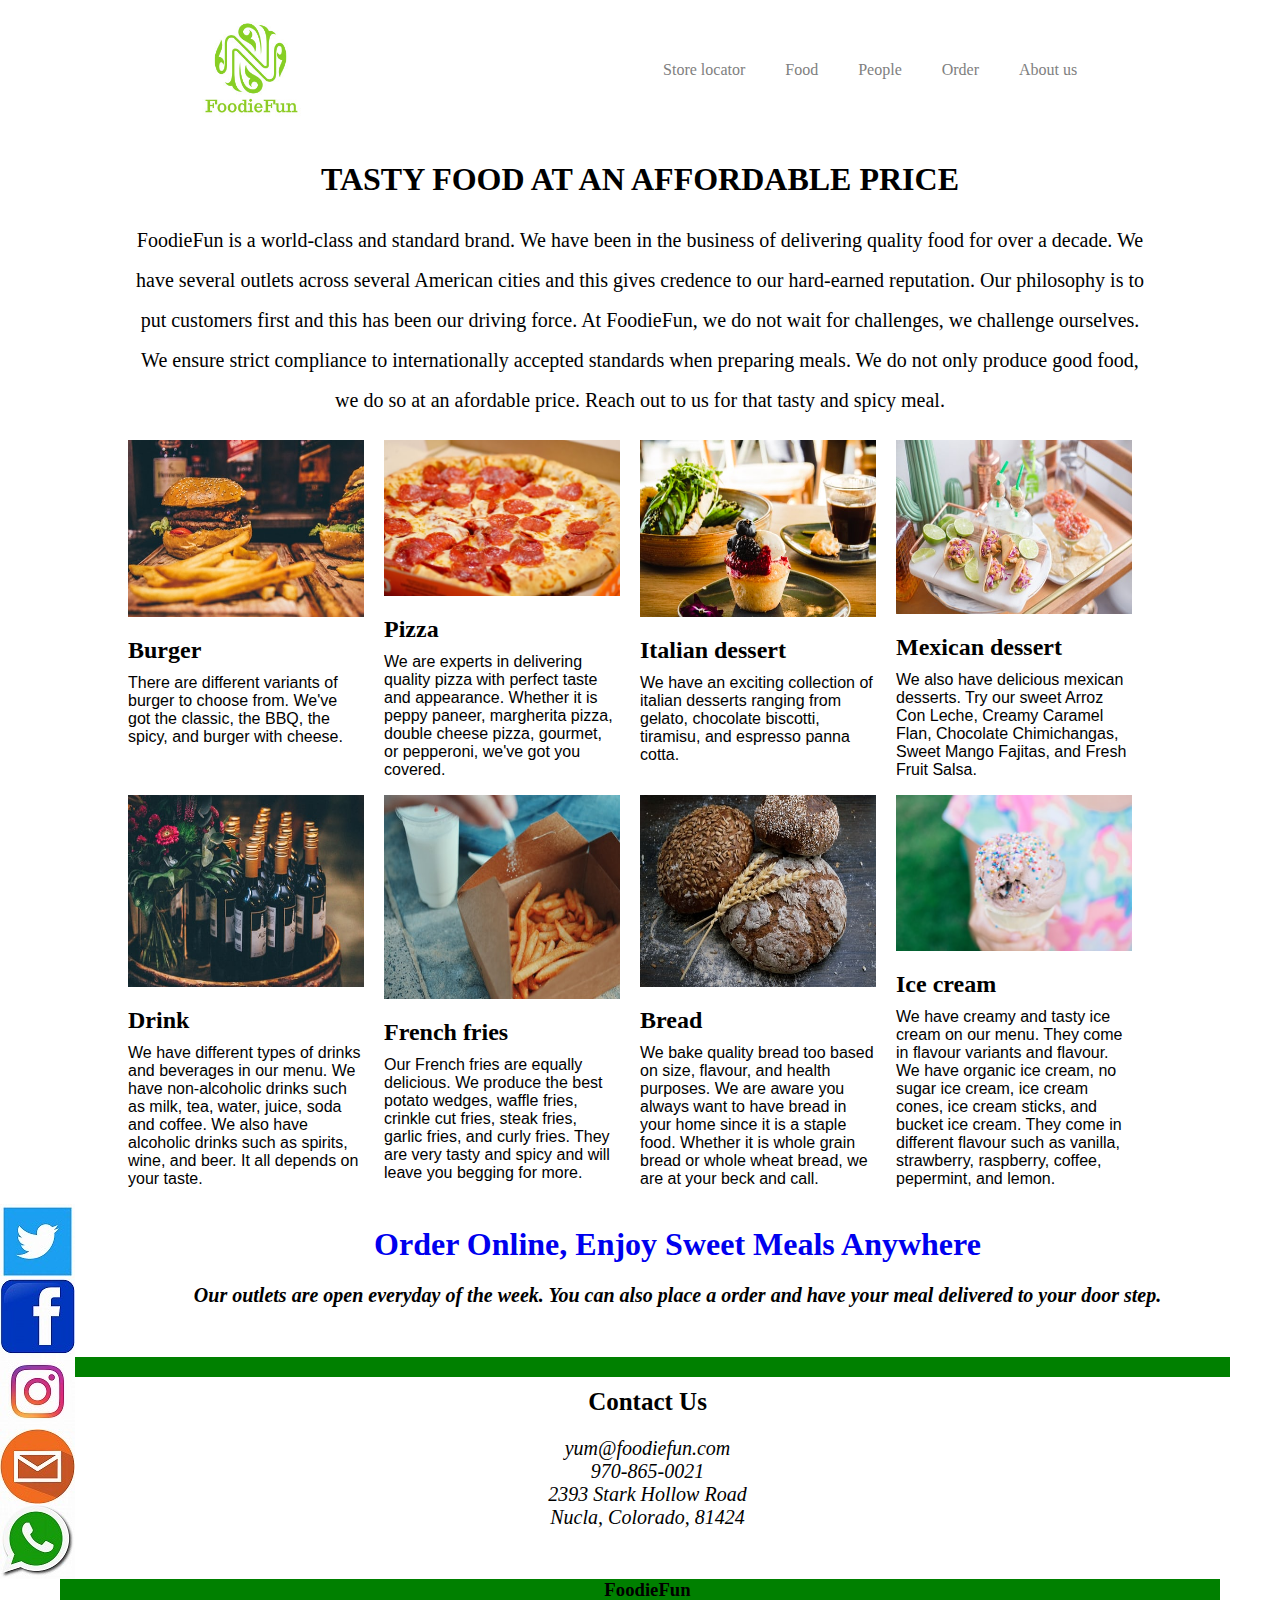
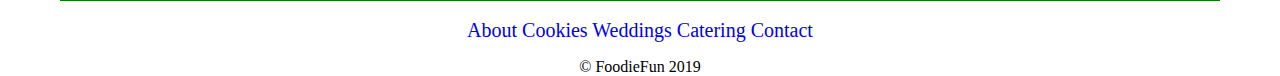
==== index.html @ 2b0187f6 "Link Decoration" ====
<!DOCTYPE html>
<html>

<head>
    <title>FoodieFun</title>
    <link rel="stylesheet" href="style.css">
</head>

<body>
    <header class="header">
        <img class="logo" src="./image/foodie -logo -copy.jpg" alt="">

        <nav class="nav-bar">
            <a href="#">Store locator</a>
            <a href="#">Food</a>
            <a href="#">People</a>
            <a href="#">Order</a>
            <a href="#">About us</a>
        </nav>
    </header>
    <div class="description">
        <h1>TASTY FOOD AT AN AFFORDABLE PRICE</h1>
        <p>
            FoodieFun is a world-class and standard brand. We have been in the business of delivering quality food for
            over a decade. We have several outlets across several American cities and this gives credence to our
            hard-earned reputation. Our philosophy is to put customers first and this has been our driving force. At
            FoodieFun, we do not wait for challenges, we challenge ourselves. We ensure strict compliance to
            internationally accepted standards when preparing meals. We do not only produce good food, we do so at an
            afordable price. Reach out to us for that tasty and spicy meal.
        </p>
    </div>  
    
    <div class="foods">
        <div class="food-item">
            <img class="design" src="./image/burger image.jpg" alt="">
            <h2>Burger</h2>
            <p>There are different variants of burger to choose from. We've got the classic, the BBQ, the spicy, and burger with cheese.</p>
        </div>
        <div class="food-item">
            <img class="design" src="./image/pizza image.jpg" alt="">
            <h2>Pizza</h2>
            <p>We are experts in delivering quality pizza with perfect taste and appearance. Whether it is peppy paneer, margherita pizza, double cheese pizza, gourmet, or pepperoni, we've got you covered.</p>
        </div>
        <div class="food-item">
            <img class="design" src="./image/italian dessert.jpg" alt="">
            <h2>Italian dessert</h2>
            <p>We have an exciting collection of italian desserts ranging from gelato, chocolate biscotti, tiramisu, and espresso panna cotta.</p>
        </div >
        <div class="food-item">
            <img class="design" src="./image/mexican dessert.jpg" alt="">
            <h2>Mexican dessert</h2>
            <p>We also have delicious mexican desserts. Try our sweet Arroz Con Leche, Creamy Caramel Flan, Chocolate Chimichangas, Sweet Mango Fajitas, and Fresh Fruit Salsa.</p>
        </div>
        <div class="food-item">
                <img class="design" src="./image/drink image.jpg" alt="">
            <h2>Drink</h2>
            <p>We have different types of drinks and beverages in our menu. We have non-alcoholic drinks such as milk, tea, water, juice, soda and coffee. We also have alcoholic drinks such as spirits, wine, and beer. It all depends on your taste.</p>
        </div>
        <div class="food-item">
                <img class="design" src="./image/french fries image.jpg" alt="">
            <h2>French fries</h2>
            <p>Our French fries are equally delicious. We produce the best potato wedges, waffle fries, crinkle cut fries, steak fries, garlic fries, and curly fries. They are very tasty and spicy and will leave you begging for more.</p>
        </div>
        <div class="food-item">
                <img class="design" src="./image/bread image.jpg" alt="">
            <h2>Bread</h2>
            <p>We bake quality bread too based on size, flavour, and health purposes. We are aware you always want to have bread in your home since it is a staple food. Whether it is whole grain bread or whole wheat bread, we are at your beck and call.</p>
        </div>
        <div class="food-item">
                <img class="design" src="./image/ice cream image.jpg" alt="">
            <h2>Ice cream</h2>
            <p>We have creamy and tasty ice cream on our menu. They come in flavour variants and flavour. We have organic ice cream, no sugar ice cream, ice cream cones, ice cream sticks, and bucket ice cream. They come in different flavour such as vanilla, strawberry, raspberry, coffee, pepermint, and lemon.</p>
        </div>    
    </div>
    <div class="social-media">
            <img src="./image/twitter logo.jpg" alt="">
            <img src="./image/facebook logo.jpg" alt="">
            <img src="./image/instagram logo.jpg" alt="">
            <img src="./image/email logo.jpg" alt="">
            <img src="./image/whatsapp logo.jpg" alt="">
            </div>

    <div class="menu">
         <h1> <a href="#">Order Online, Enjoy Sweet Meals Anywhere</a></h1>
         <p><em> Our outlets are open everyday of the week. You can also place a order and have your meal delivered to your door step.</em></p>
    </div>

    <div class="details">
    <footer>
        <h2>Contact Us</h2>
        <address>
            yum@foodiefun.com<br>
            970-865-0021<br>
            2393 Stark Hollow Road<br>
            Nucla, Colorado, 81424
        </address>

        <h3 class="foot">FoodieFun</h3>
        <nav class="bar">
            <a href="#">About</a>
            <a href="#">Cookies</a>
            <a href="#">Weddings</a>
            <a href="#">Catering</a>
            <a href="#">Contact</a>
        </nav>
        <p class="copyright">&copy; FoodieFun 2019</p>
    </div>
    </footer>

    </div>
    </div>


</body>

</html>
---- style.css ----
*{
    box-sizing: border-box
}
body{
    width:100%;
    margin: 0 auto;
    padding:0;
}
.header{
    display: flex;
    justify-content: space-around;
    align-items: center
    
}
.logo{
    height:140px
}


.nav-bar{
    display: flex;
    align-items: center;
}
.nav-bar a{
    padding-right: 40px;
    text-decoration: none;
    color: grey
}

.description{
    text-align: center;
    font-family: fantasy;
    text-align: center;

}

.description p{font-family: Georgia, 'Times New Roman', Times, serif;
    font-size: 20px;
    line-height: 40px;
     text-align: center;
     padding-left:10%;
     padding-right: 10%;
}
.details{
    padding-top: -20px;
}
.details h2{font-size: 25px;
    font-family: Georgia, 'Times New Roman', Times, serif;
    text-align: center;
}
.details address{text-align: center;
    font-style: oblique;
    font-family: Cambria, Cochin, Georgia, Times, 'Times New Roman', serif;
    font-size: 20px;
}
.foot{text-align: center;
    margin-top: 50px;

}
.foods{display: flex;
flex-wrap: wrap;
width: 100%;
padding-left: 10%;
padding-right: 10%
}

.food-item{
    display: flex;
    flex-direction: column;
    width:25%;
    padding-right: 2%;
}
.food-item img{
height: 50%;
}
.food-item p{
    margin-top: -10px;
    font-family: Verdana, Geneva, Tahoma, sans-serif;
}
.details{
    background-color: green;
    padding: 10px;
    margin: 50px;
    height: 20px;
}
.foot{
    background-color: green;
}
.bar{
    text-align: center;
    color:red;
    font-size: 20px;
}
.copyright{
    text-align: center;
}
.menu p{
    font-family: Cambria, Cochin, Georgia, Times, 'Times New Roman', serif;
    font-size: 20px;
    text-align: center;
    font-weight: bolder;
}
.menu h1{
    color: crimson;
    text-decoration-style: wavy;
    text-align: center;
    text-decoration: none;
}
.menu{
    border-top: 50px;
}
img{ float: left;
    border:10px;
    clear: left;
    justify-content: space-evenly;
}
a{
    text-decoration: none;
}
a:hover{
    color:red;
}
a:active{
    color:green;
}
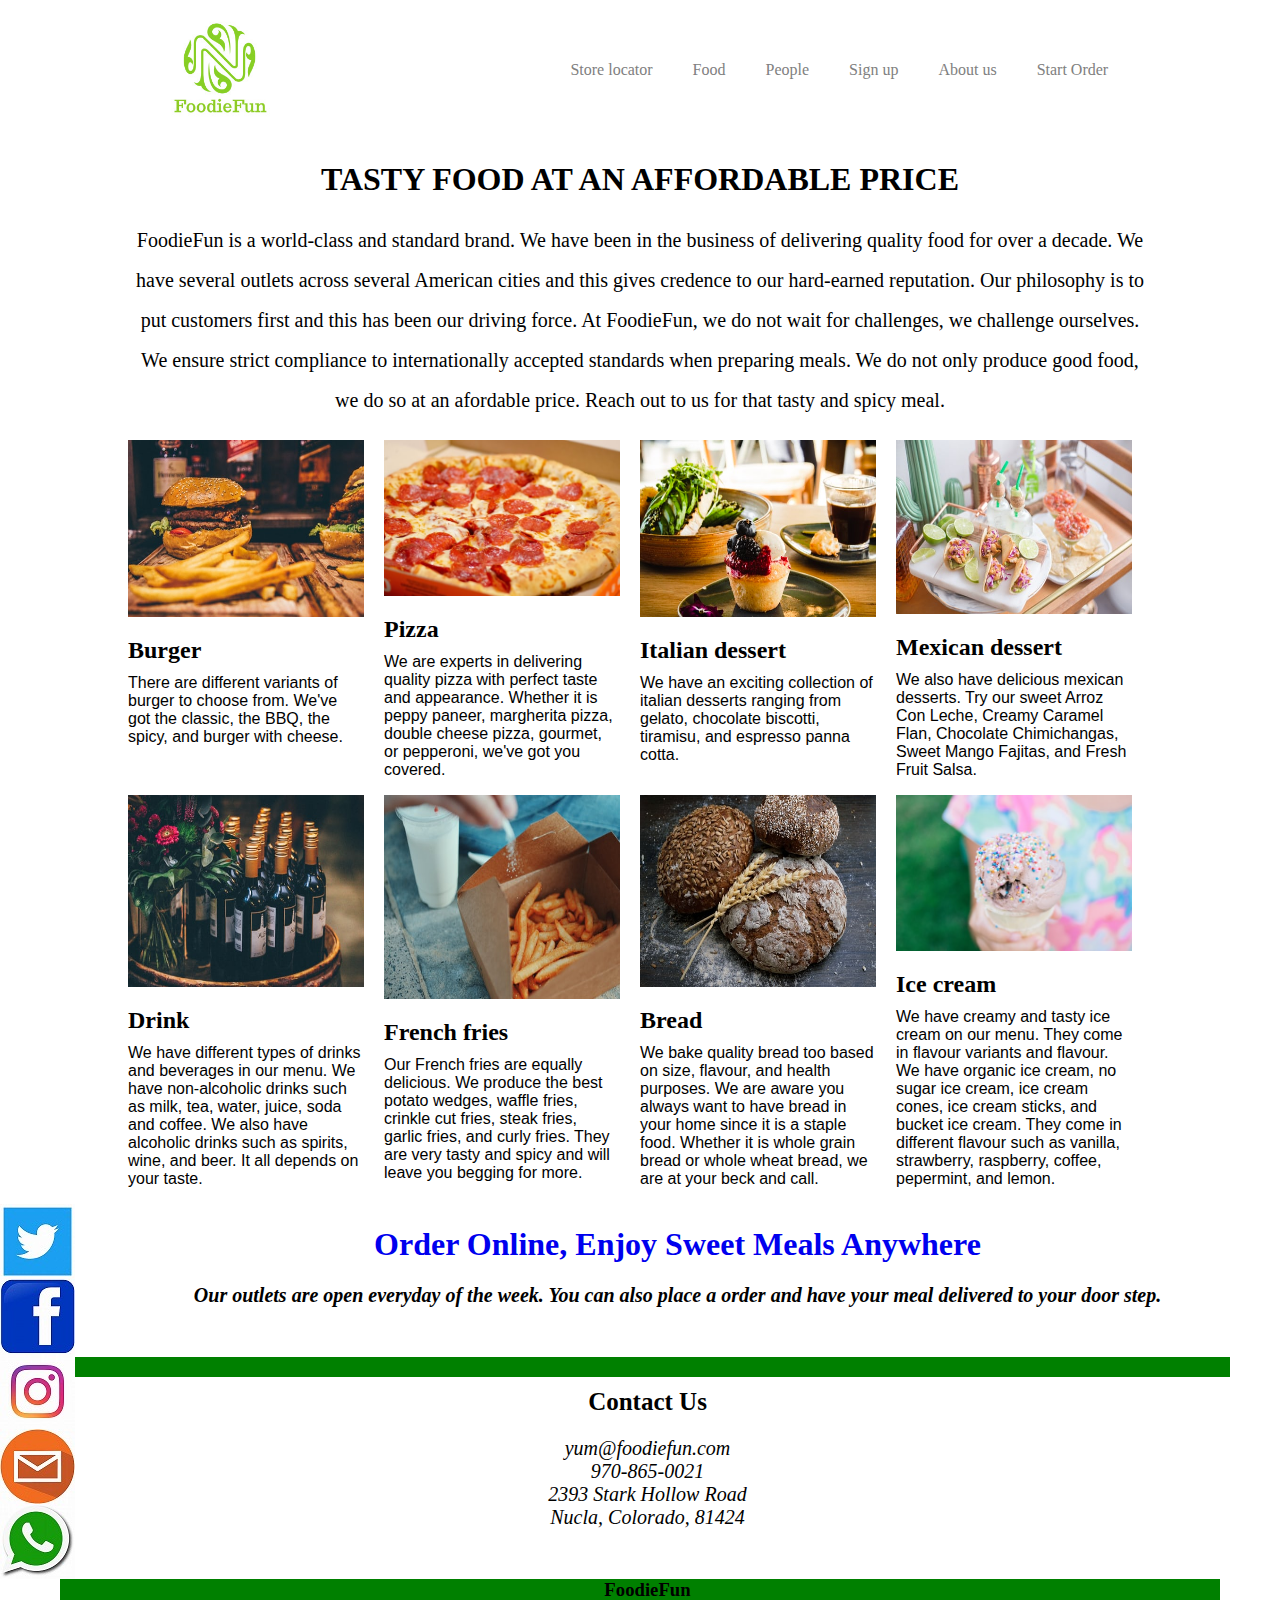
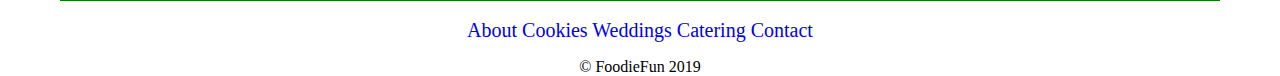
==== commit 5cde19b1: "Order link" ====
--- a/index.html
+++ b/index.html
@@ -14,8 +14,9 @@
             <a href="#">Store locator</a>
             <a href="#">Food</a>
             <a href="#">People</a>
-            <a href="#">Order</a>
+            <a href="#">Sign up</a>
             <a href="#">About us</a>
+            <a href="startorder.html" target="_blank"> Start Order</a>
         </nav>
     </header>
     <div class="description">
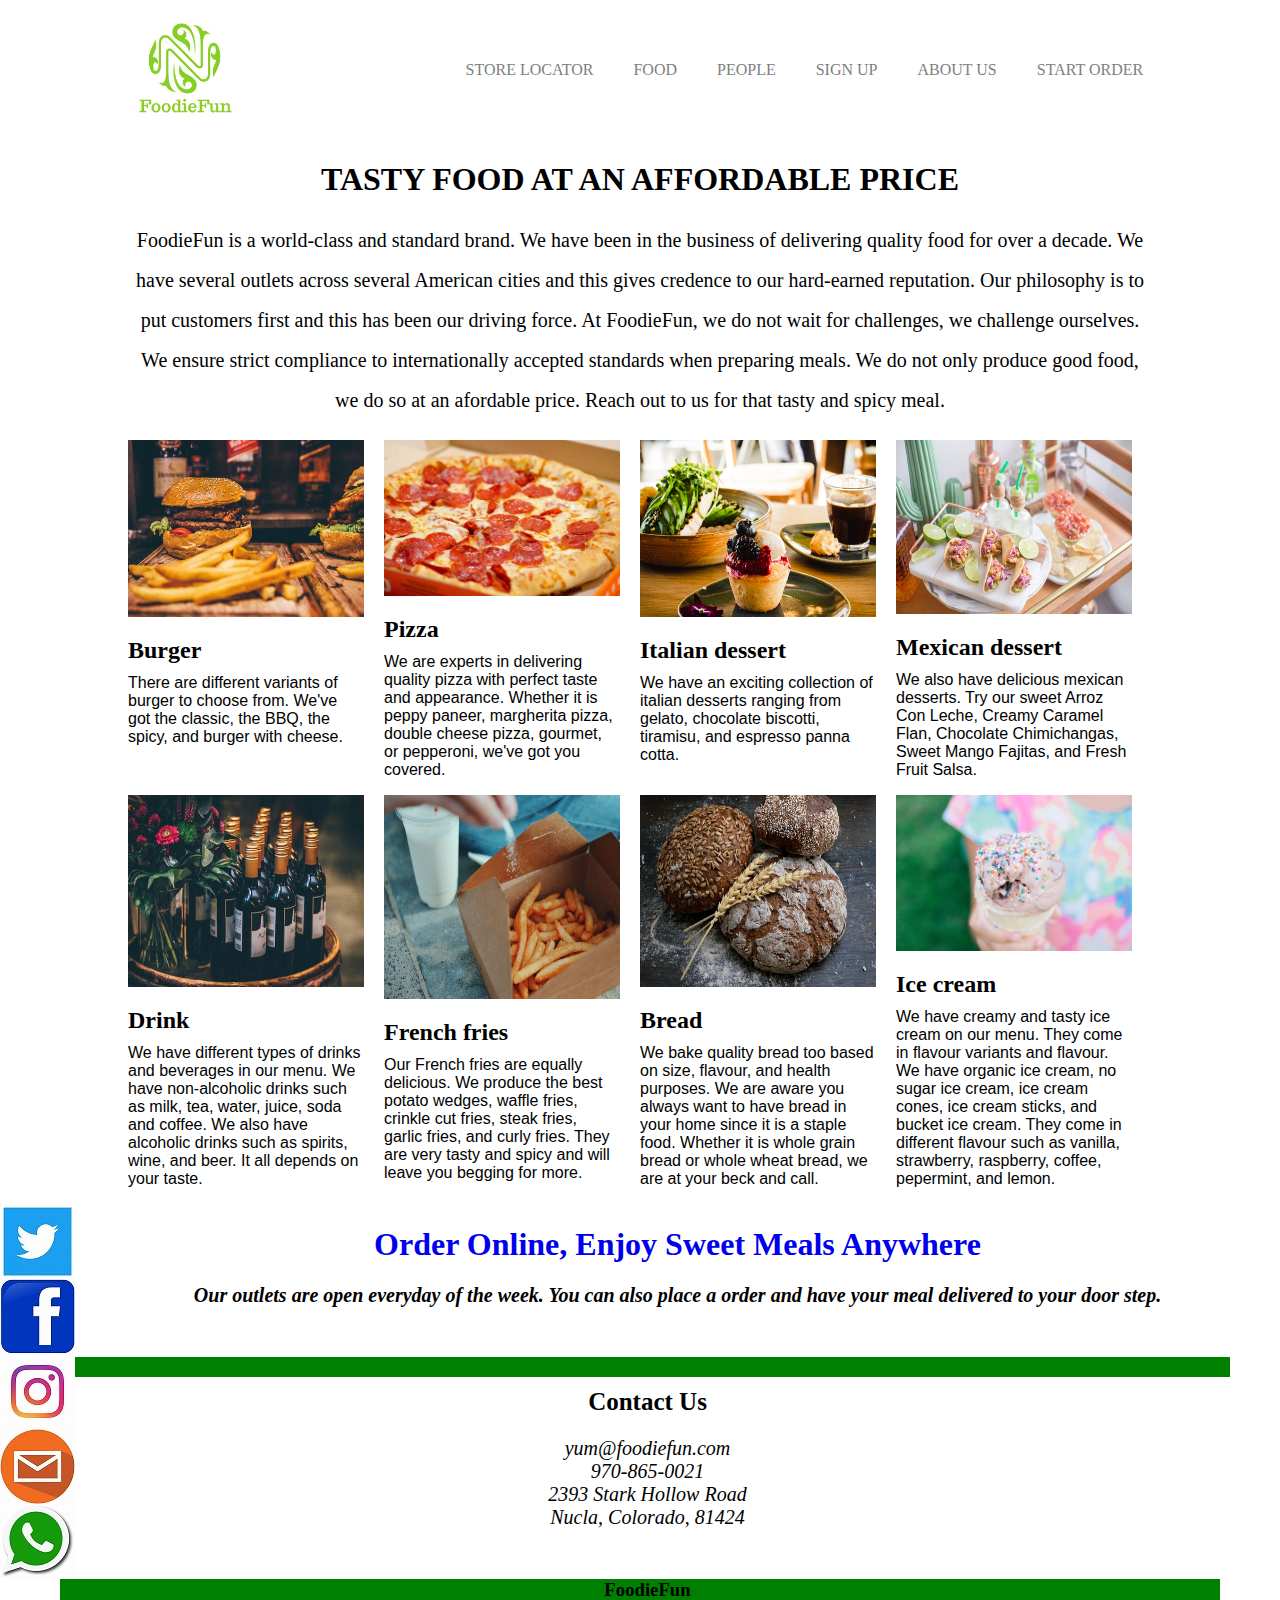
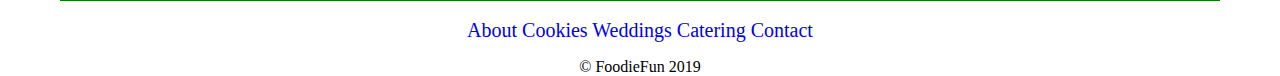
==== commit a6a19639: "New User Page" ====
--- a/index.html
+++ b/index.html
@@ -11,12 +11,12 @@
         <img class="logo" src="./image/foodie -logo -copy.jpg" alt="">
 
         <nav class="nav-bar">
-            <a href="#">Store locator</a>
-            <a href="#">Food</a>
-            <a href="#">People</a>
-            <a href="#">Sign up</a>
-            <a href="#">About us</a>
-            <a href="startorder.html" target="_blank"> Start Order</a>
+            <a href="#">STORE LOCATOR</a>
+            <a href="#">FOOD</a>
+            <a href="#">PEOPLE</a>
+            <a href="signup.html"target="_blank">SIGN UP</a>
+            <a href="#">ABOUT US</a>
+            <a href="startorder.html" target="_blank"> START ORDER</a>
         </nav>
     </header>
     <div class="description">
@@ -82,7 +82,7 @@
             </div>
 
     <div class="menu">
-         <h1> <a href="#">Order Online, Enjoy Sweet Meals Anywhere</a></h1>
+         <h1> <a href="startorder.html" target="_blank">Order Online, Enjoy Sweet Meals Anywhere</a></h1>
          <p><em> Our outlets are open everyday of the week. You can also place a order and have your meal delivered to your door step.</em></p>
     </div>
 
--- a/style.css
+++ b/style.css
@@ -123,3 +123,17 @@
 a:active{
     color:green;
 }
+.top-page{
+    display: flex;
+    justify-content: space-around;
+    align-items: center;
+    word-spacing: 10px;
+    background-color: greenyellow;
+    
+}
+.pic{
+    display: flex;
+    height: 140px;
+    position: relative;
+    left: 30px;
+}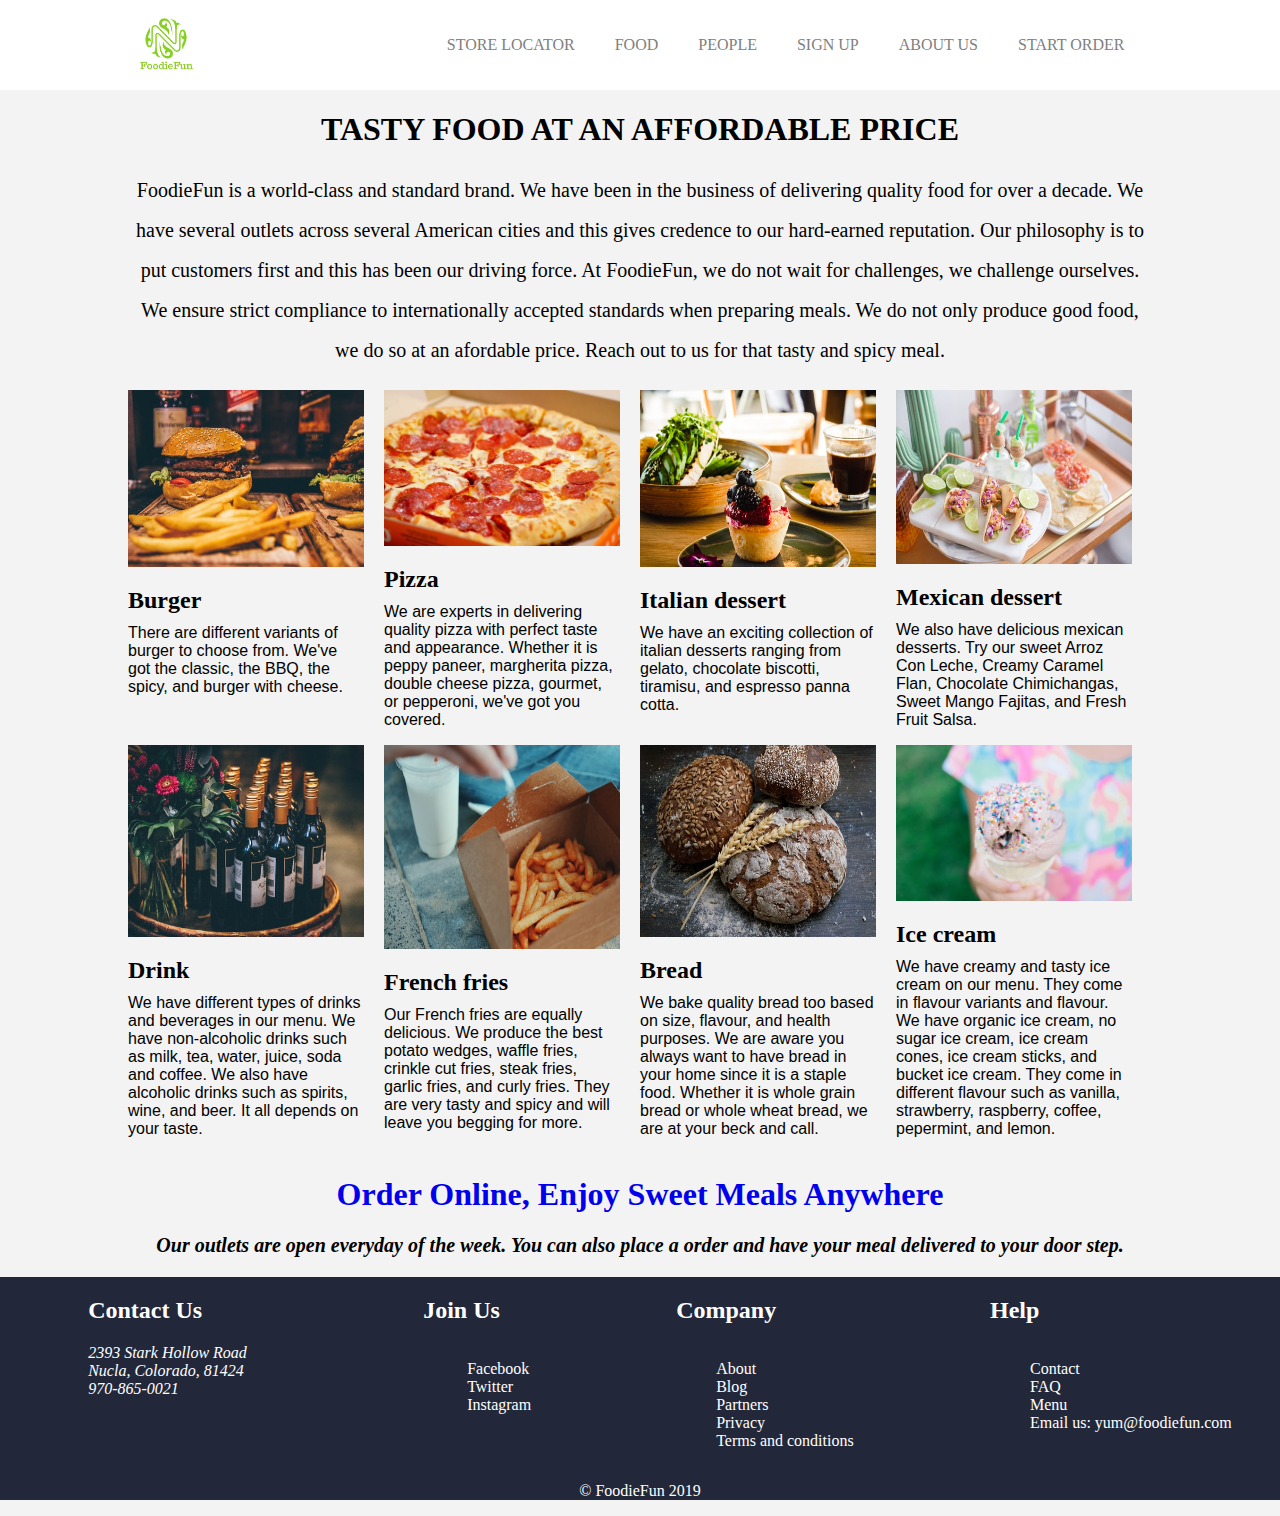
==== commit 6be71260: "SignUp" ====
--- a/index.html
+++ b/index.html
@@ -2,8 +2,17 @@
 <html>
 
 <head>
+        <meta charset="UTF-8" />
+        <meta name="viewport" content="width=device-width, initial-scale=1.0" />
+        <meta http-equiv="X-UA-Compatible" content="ie=edge" />
     <title>FoodieFun</title>
     <link rel="stylesheet" href="style.css">
+    <link
+     rel="stylesheet"
+     href="https://use.fontawesome.com/releases/v5.7.2/css/all.css"
+     integrity="sha384-fnmOCqbTlWIlj8LyTjo7mOUStjsKC4pOpQbqyi7RrhN7udi9RwhKkMHpvLbHG9Sr"
+     crossorigin="anonymous"
+   />
 </head>
 
 <body>
@@ -14,7 +23,7 @@
             <a href="#">STORE LOCATOR</a>
             <a href="#">FOOD</a>
             <a href="#">PEOPLE</a>
-            <a href="signup.html"target="_blank">SIGN UP</a>
+            <a href="signup.html" target="_blank">SIGN UP</a>
             <a href="#">ABOUT US</a>
             <a href="startorder.html" target="_blank"> START ORDER</a>
         </nav>
@@ -73,44 +82,59 @@
             <p>We have creamy and tasty ice cream on our menu. They come in flavour variants and flavour. We have organic ice cream, no sugar ice cream, ice cream cones, ice cream sticks, and bucket ice cream. They come in different flavour such as vanilla, strawberry, raspberry, coffee, pepermint, and lemon.</p>
         </div>    
     </div>
-    <div class="social-media">
-            <img src="./image/twitter logo.jpg" alt="">
-            <img src="./image/facebook logo.jpg" alt="">
-            <img src="./image/instagram logo.jpg" alt="">
-            <img src="./image/email logo.jpg" alt="">
-            <img src="./image/whatsapp logo.jpg" alt="">
-            </div>
+    
+            
 
     <div class="menu">
          <h1> <a href="startorder.html" target="_blank">Order Online, Enjoy Sweet Meals Anywhere</a></h1>
          <p><em> Our outlets are open everyday of the week. You can also place a order and have your meal delivered to your door step.</em></p>
     </div>
 
-    <div class="details">
     <footer>
+    <div class="base">
+        <div class="join">
         <h2>Contact Us</h2>
         <address>
-            yum@foodiefun.com<br>
-            970-865-0021<br>
             2393 Stark Hollow Road<br>
-            Nucla, Colorado, 81424
+            Nucla, Colorado, 81424<br>
+            970-865-0021
         </address>
+        </div> 
 
-        <h3 class="foot">FoodieFun</h3>
-        <nav class="bar">
-            <a href="#">About</a>
-            <a href="#">Cookies</a>
-            <a href="#">Weddings</a>
-            <a href="#">Catering</a>
-            <a href="#">Contact</a>
-        </nav>
-        <p class="copyright">&copy; FoodieFun 2019</p>
+        <div class="join">
+        <h2>Join Us</h2> 
+        <ul>
+        <li><i class="fab fa-facebook-square"></i>&nbsp;Facebook</li>
+        <li><i class="fab fa-twitter-square"></i>&nbsp;Twitter</li>
+        <li><i class="fab fa-instagram"></i>&nbsp;Instagram</li>
+        </ul>
+        </div>
+
+        <div class="join">
+        <h2>Company</h2>
+        <ul>
+        <li>About</li>
+        <li>Blog</li> 
+        <li>Partners</li> 
+        <li>Privacy</li>
+        <li>Terms and conditions</li>
+        </ul>
+        </div>
+
+        <div class="join">
+        <h2>Help</h2>
+        <ul>
+        <li>Contact</li>
+        <li>FAQ</li>
+        <li>Menu</li>
+        <li>Email us: yum@foodiefun.com</li>
+        </ul>
+        </div>
+          
+    
     </div>
-    </footer>
-
-    </div>
-    </div>
-
+    <p class="copyright">&copy; FoodieFun 2019</p>
+</footer>
 
 </body>
 
--- a/style.css
+++ b/style.css
@@ -5,15 +5,18 @@
     width:100%;
     margin: 0 auto;
     padding:0;
+    background: #f3f3f3
 }
 .header{
     display: flex;
     justify-content: space-around;
-    align-items: center
+    align-items: center;
+    background: white;
+    height:90px;
     
 }
 .logo{
-    height:140px
+    height:80px
 }
 
 
@@ -78,14 +81,11 @@
     font-family: Verdana, Geneva, Tahoma, sans-serif;
 }
 .details{
-    background-color: green;
     padding: 10px;
     margin: 50px;
     height: 20px;
 }
-.foot{
-    background-color: green;
-}
+
 .bar{
     text-align: center;
     color:red;
@@ -120,20 +120,95 @@
 a:hover{
     color:red;
 }
-a:active{
+.base{
+    display: flex;
+    justify-content: space-around;
+
+}
+
+footer{
+    background: #22283a;
+    margin-bottom:0px;
+    height:100%;
+    color: white
+}
+
+.join ul li{
+    list-style-type: none;
+
+}
+.join{display: flex;
+    flex-direction: column;
+    align-items: baseline
+}
+
+.join ul{
+    margin-left:-40px
+}
+
+/* a:active{
     color:green;
-}
-.top-page{
-    display: flex;
+} */
+/* .top-page{ */
+    /* display: flex;
     justify-content: space-around;
     align-items: center;
     word-spacing: 10px;
     background-color: greenyellow;
-    
-}
+     */
+/* } */
 .pic{
     display: flex;
     height: 140px;
     position: relative;
     left: 30px;
+}
+
+.form-container{
+    margin:0 auto;
+    height:100%;
+    max-width: 400px;
+ margin: 130px auto 80px auto;
+ padding: 30px 40px 20px 40px;
+ background: white;
+ border-radius: 3px;
+}
+form input{
+    width: 100%;
+    padding: 10px;
+    margin-bottom: 10px;
+    border: solid 1px #32669a;
+    border-radius: 3px;
+    color: inherit;
+
+}
+.form-container label{
+    width:60%  
+}
+
+.submit{
+    margin-bottom: 20px;
+    margin-top: 20px;
+    width: 100%;
+    padding: 14px 0;
+    background: rgb(255, 145, 0);
+    border: none;
+    color: white;
+    border-radius: 2px;
+    cursor: pointer;
+}
+
+@media(max-width:500px){
+    .nav-bar a{
+    padding-right: 5px;
+    font-size:7px
+    }
+
+    .header{
+        min-width: 60%;
+        display: flex;
+    
+        
+        
+    }
 }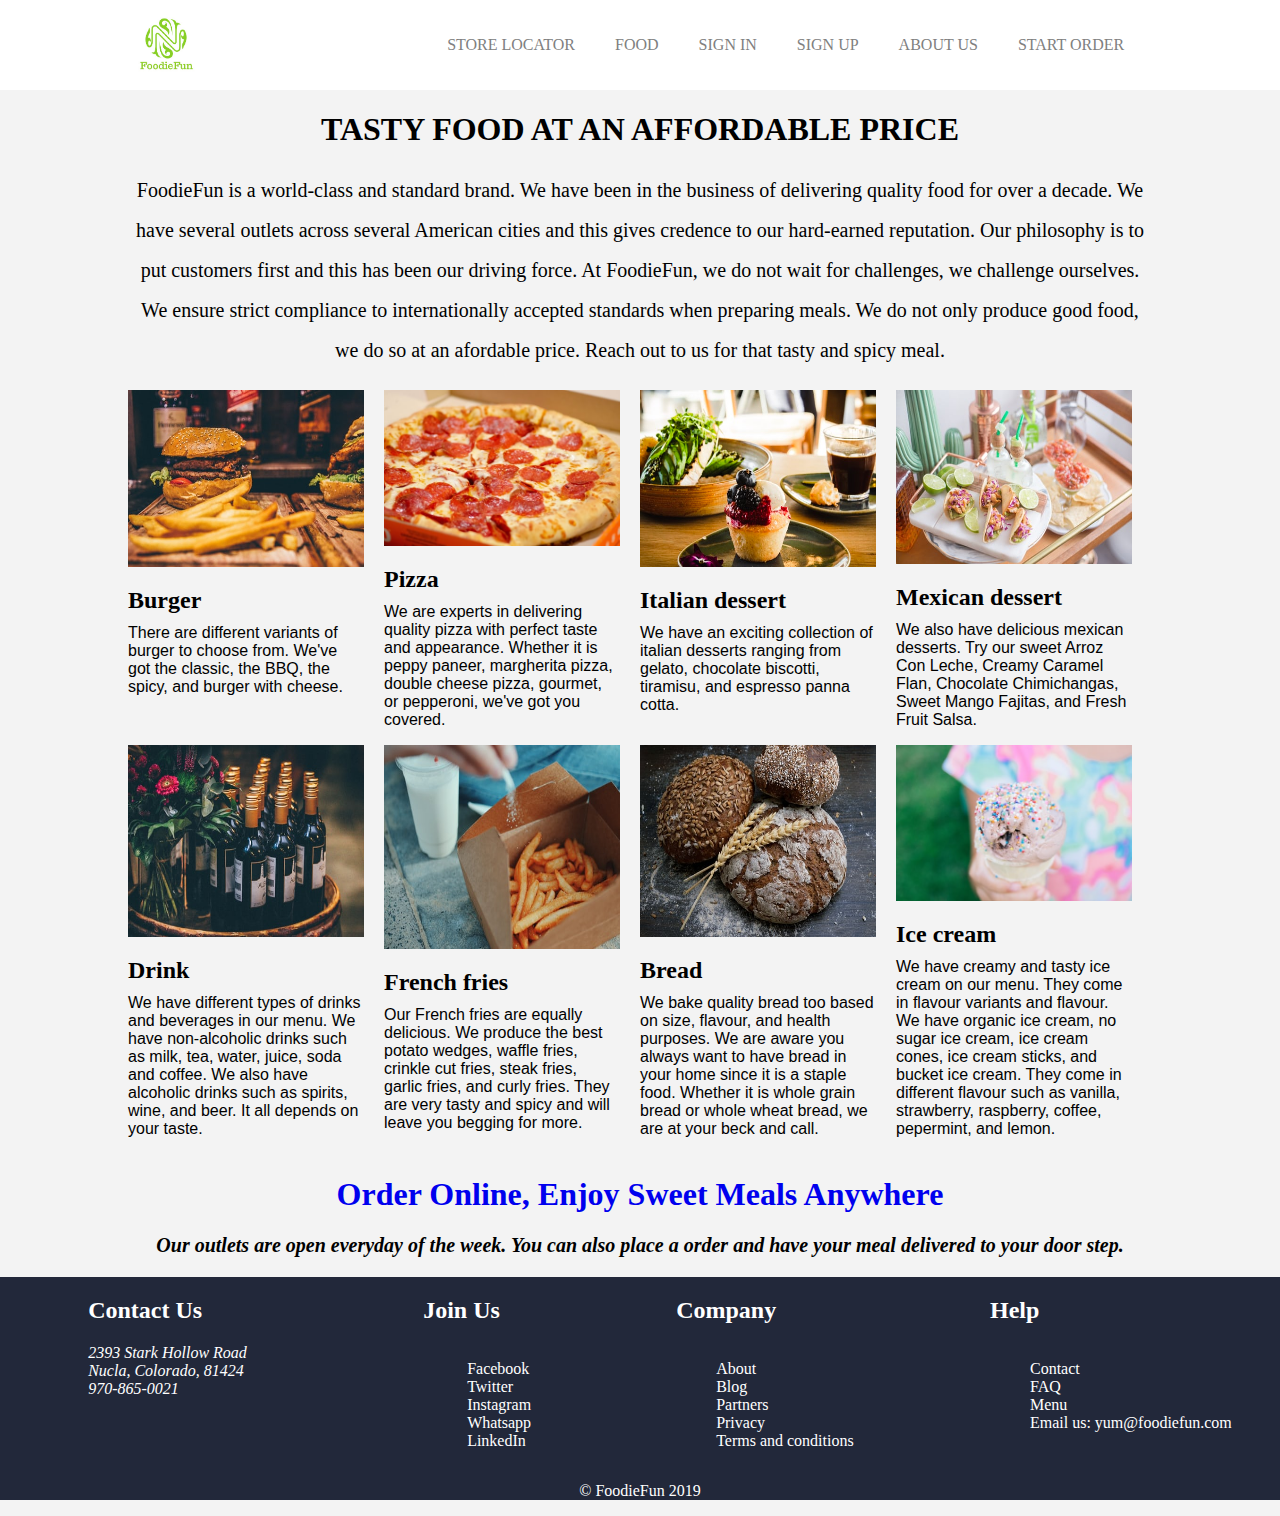
==== commit cd2d53e1: "Existing user sign in" ====
--- a/index.html
+++ b/index.html
@@ -22,7 +22,7 @@
         <nav class="nav-bar">
             <a href="#">STORE LOCATOR</a>
             <a href="#">FOOD</a>
-            <a href="#">PEOPLE</a>
+            <a href="signin.html">SIGN IN</a>
             <a href="signup.html" target="_blank">SIGN UP</a>
             <a href="#">ABOUT US</a>
             <a href="startorder.html" target="_blank"> START ORDER</a>
@@ -107,7 +107,10 @@
         <li><i class="fab fa-facebook-square"></i>&nbsp;Facebook</li>
         <li><i class="fab fa-twitter-square"></i>&nbsp;Twitter</li>
         <li><i class="fab fa-instagram"></i>&nbsp;Instagram</li>
+        <li><i class="fab fa-whatsapp-square"></i>&nbsp;Whatsapp</li>
+        <li><i class="fab fa-linkedin"></i>&nbsp;LinkedIn</li>
         </ul>
+
         </div>
 
         <div class="join">
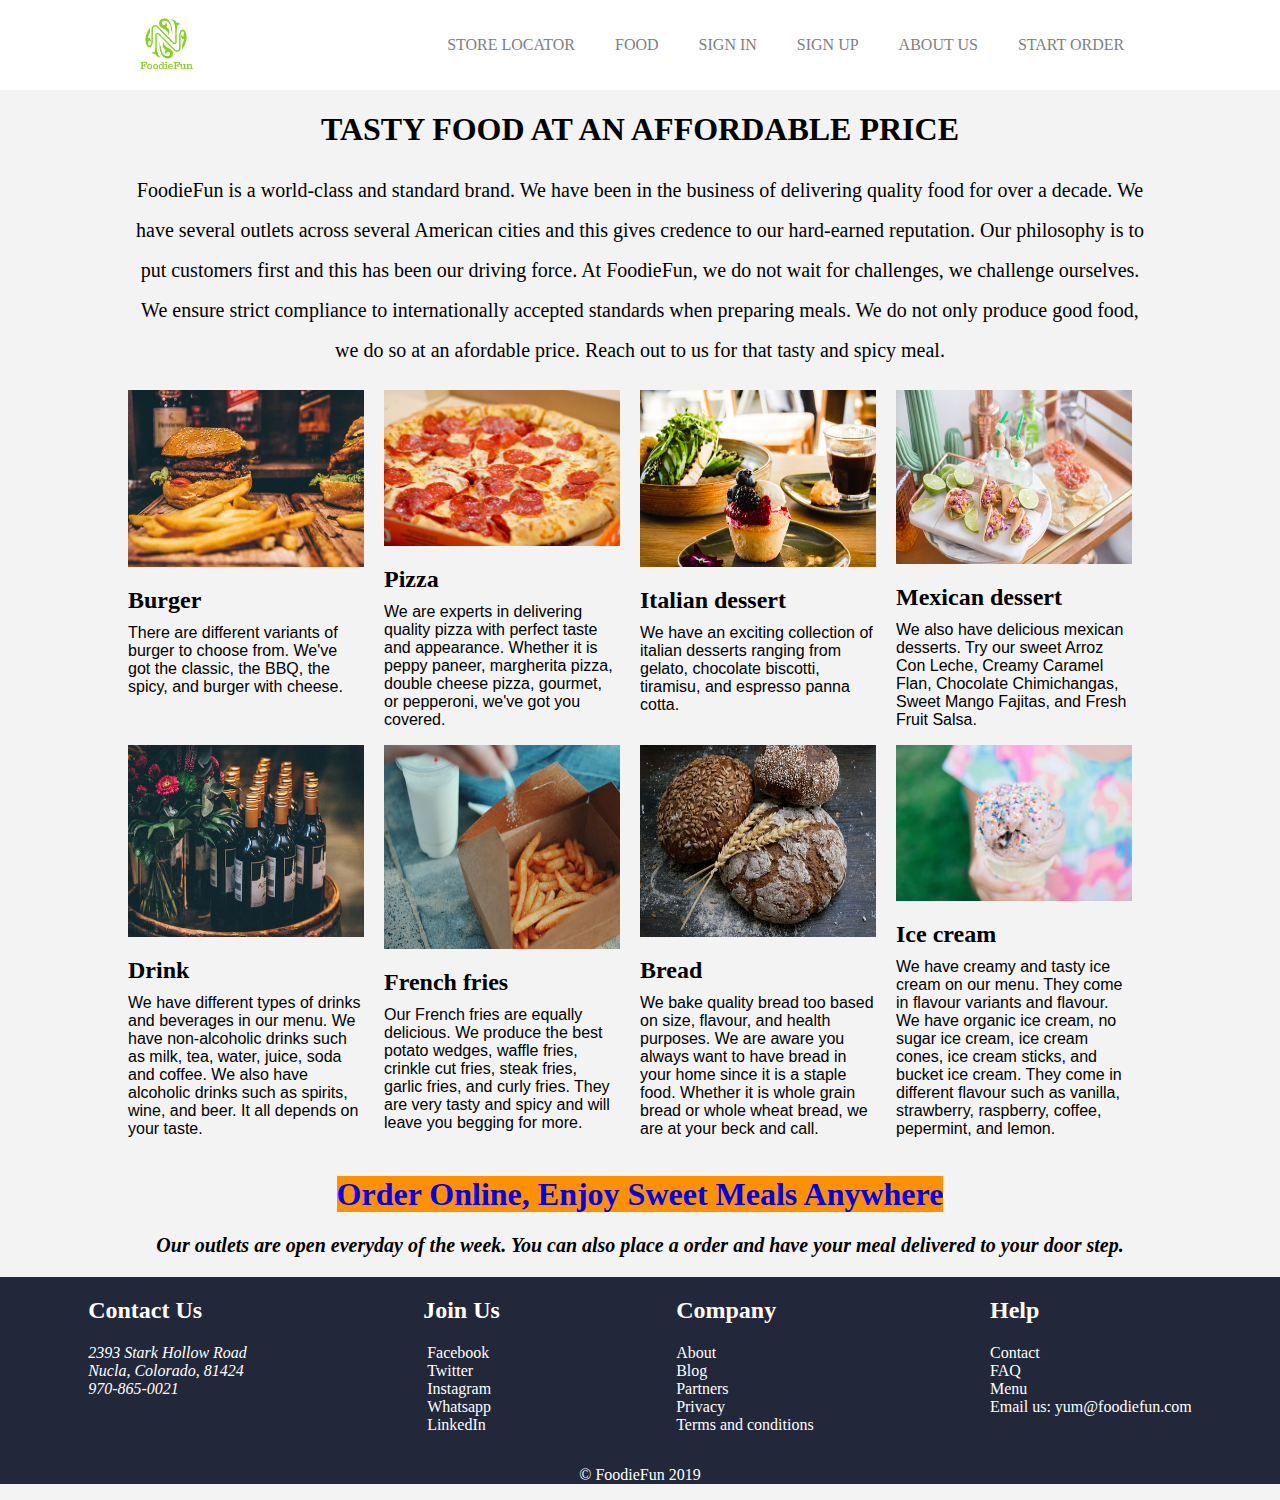
==== commit ef308147: "landing page" ====
--- a/index.html
+++ b/index.html
@@ -1,144 +1,183 @@
 <!DOCTYPE html>
 <html>
+  <head>
+    <meta charset="UTF-8" />
+    <meta name="viewport" content="width=device-width, initial-scale=1.0" />
+    <meta http-equiv="X-UA-Compatible" content="ie=edge" />
+    <title>FoodieFun</title>
+    <link rel="stylesheet" href="style.css" />
+    <link
+      rel="stylesheet"
+      href="https://use.fontawesome.com/releases/v5.7.2/css/all.css"
+      integrity="sha384-fnmOCqbTlWIlj8LyTjo7mOUStjsKC4pOpQbqyi7RrhN7udi9RwhKkMHpvLbHG9Sr"
+      crossorigin="anonymous"
+    />
+  </head>
 
-<head>
-        <meta charset="UTF-8" />
-        <meta name="viewport" content="width=device-width, initial-scale=1.0" />
-        <meta http-equiv="X-UA-Compatible" content="ie=edge" />
-    <title>FoodieFun</title>
-    <link rel="stylesheet" href="style.css">
-    <link
-     rel="stylesheet"
-     href="https://use.fontawesome.com/releases/v5.7.2/css/all.css"
-     integrity="sha384-fnmOCqbTlWIlj8LyTjo7mOUStjsKC4pOpQbqyi7RrhN7udi9RwhKkMHpvLbHG9Sr"
-     crossorigin="anonymous"
-   />
-</head>
+  <body>
+    <header class="header">
+      <img class="logo" src="./image/foodie -logo -copy.jpg" alt="" />
 
-<body>
-    <header class="header">
-        <img class="logo" src="./image/foodie -logo -copy.jpg" alt="">
-
-        <nav class="nav-bar">
-            <a href="#">STORE LOCATOR</a>
-            <a href="#">FOOD</a>
-            <a href="signin.html">SIGN IN</a>
-            <a href="signup.html" target="_blank">SIGN UP</a>
-            <a href="#">ABOUT US</a>
-            <a href="startorder.html" target="_blank"> START ORDER</a>
-        </nav>
+      <nav class="nav-bar">
+        <a href="#">STORE LOCATOR</a>
+        <a href="#">FOOD</a>
+        <a href="signin.html">SIGN IN</a>
+        <a href="signup.html" target="_blank">SIGN UP</a>
+        <a href="#">ABOUT US</a>
+        <a href="startorder.html" target="_blank"> START ORDER</a>
+      </nav>
     </header>
     <div class="description">
-        <h1>TASTY FOOD AT AN AFFORDABLE PRICE</h1>
+      <h1>TASTY FOOD AT AN AFFORDABLE PRICE</h1>
+      <p>
+        FoodieFun is a world-class and standard brand. We have been in the
+        business of delivering quality food for over a decade. We have several
+        outlets across several American cities and this gives credence to our
+        hard-earned reputation. Our philosophy is to put customers first and
+        this has been our driving force. At FoodieFun, we do not wait for
+        challenges, we challenge ourselves. We ensure strict compliance to
+        internationally accepted standards when preparing meals. We do not only
+        produce good food, we do so at an afordable price. Reach out to us for
+        that tasty and spicy meal.
+      </p>
+    </div>
+
+    <div class="foods">
+      <div class="food-item">
+        <img class="design" src="./image/burger image.jpg" alt="" />
+        <h2>Burger</h2>
         <p>
-            FoodieFun is a world-class and standard brand. We have been in the business of delivering quality food for
-            over a decade. We have several outlets across several American cities and this gives credence to our
-            hard-earned reputation. Our philosophy is to put customers first and this has been our driving force. At
-            FoodieFun, we do not wait for challenges, we challenge ourselves. We ensure strict compliance to
-            internationally accepted standards when preparing meals. We do not only produce good food, we do so at an
-            afordable price. Reach out to us for that tasty and spicy meal.
+          There are different variants of burger to choose from. We've got the
+          classic, the BBQ, the spicy, and burger with cheese.
         </p>
-    </div>  
-    
-    <div class="foods">
-        <div class="food-item">
-            <img class="design" src="./image/burger image.jpg" alt="">
-            <h2>Burger</h2>
-            <p>There are different variants of burger to choose from. We've got the classic, the BBQ, the spicy, and burger with cheese.</p>
-        </div>
-        <div class="food-item">
-            <img class="design" src="./image/pizza image.jpg" alt="">
-            <h2>Pizza</h2>
-            <p>We are experts in delivering quality pizza with perfect taste and appearance. Whether it is peppy paneer, margherita pizza, double cheese pizza, gourmet, or pepperoni, we've got you covered.</p>
-        </div>
-        <div class="food-item">
-            <img class="design" src="./image/italian dessert.jpg" alt="">
-            <h2>Italian dessert</h2>
-            <p>We have an exciting collection of italian desserts ranging from gelato, chocolate biscotti, tiramisu, and espresso panna cotta.</p>
-        </div >
-        <div class="food-item">
-            <img class="design" src="./image/mexican dessert.jpg" alt="">
-            <h2>Mexican dessert</h2>
-            <p>We also have delicious mexican desserts. Try our sweet Arroz Con Leche, Creamy Caramel Flan, Chocolate Chimichangas, Sweet Mango Fajitas, and Fresh Fruit Salsa.</p>
-        </div>
-        <div class="food-item">
-                <img class="design" src="./image/drink image.jpg" alt="">
-            <h2>Drink</h2>
-            <p>We have different types of drinks and beverages in our menu. We have non-alcoholic drinks such as milk, tea, water, juice, soda and coffee. We also have alcoholic drinks such as spirits, wine, and beer. It all depends on your taste.</p>
-        </div>
-        <div class="food-item">
-                <img class="design" src="./image/french fries image.jpg" alt="">
-            <h2>French fries</h2>
-            <p>Our French fries are equally delicious. We produce the best potato wedges, waffle fries, crinkle cut fries, steak fries, garlic fries, and curly fries. They are very tasty and spicy and will leave you begging for more.</p>
-        </div>
-        <div class="food-item">
-                <img class="design" src="./image/bread image.jpg" alt="">
-            <h2>Bread</h2>
-            <p>We bake quality bread too based on size, flavour, and health purposes. We are aware you always want to have bread in your home since it is a staple food. Whether it is whole grain bread or whole wheat bread, we are at your beck and call.</p>
-        </div>
-        <div class="food-item">
-                <img class="design" src="./image/ice cream image.jpg" alt="">
-            <h2>Ice cream</h2>
-            <p>We have creamy and tasty ice cream on our menu. They come in flavour variants and flavour. We have organic ice cream, no sugar ice cream, ice cream cones, ice cream sticks, and bucket ice cream. They come in different flavour such as vanilla, strawberry, raspberry, coffee, pepermint, and lemon.</p>
-        </div>    
+      </div>
+      <div class="food-item">
+        <img class="design" src="./image/pizza image.jpg" alt="" />
+        <h2>Pizza</h2>
+        <p>
+          We are experts in delivering quality pizza with perfect taste and
+          appearance. Whether it is peppy paneer, margherita pizza, double
+          cheese pizza, gourmet, or pepperoni, we've got you covered.
+        </p>
+      </div>
+      <div class="food-item">
+        <img class="design" src="./image/italian dessert.jpg" alt="" />
+        <h2>Italian dessert</h2>
+        <p>
+          We have an exciting collection of italian desserts ranging from
+          gelato, chocolate biscotti, tiramisu, and espresso panna cotta.
+        </p>
+      </div>
+      <div class="food-item">
+        <img class="design" src="./image/mexican dessert.jpg" alt="" />
+        <h2>Mexican dessert</h2>
+        <p>
+          We also have delicious mexican desserts. Try our sweet Arroz Con
+          Leche, Creamy Caramel Flan, Chocolate Chimichangas, Sweet Mango
+          Fajitas, and Fresh Fruit Salsa.
+        </p>
+      </div>
+      <div class="food-item">
+        <img class="design" src="./image/drink image.jpg" alt="" />
+        <h2>Drink</h2>
+        <p>
+          We have different types of drinks and beverages in our menu. We have
+          non-alcoholic drinks such as milk, tea, water, juice, soda and coffee.
+          We also have alcoholic drinks such as spirits, wine, and beer. It all
+          depends on your taste.
+        </p>
+      </div>
+      <div class="food-item">
+        <img class="design" src="./image/french fries image.jpg" alt="" />
+        <h2>French fries</h2>
+        <p>
+          Our French fries are equally delicious. We produce the best potato
+          wedges, waffle fries, crinkle cut fries, steak fries, garlic fries,
+          and curly fries. They are very tasty and spicy and will leave you
+          begging for more.
+        </p>
+      </div>
+      <div class="food-item">
+        <img class="design" src="./image/bread image.jpg" alt="" />
+        <h2>Bread</h2>
+        <p>
+          We bake quality bread too based on size, flavour, and health purposes.
+          We are aware you always want to have bread in your home since it is a
+          staple food. Whether it is whole grain bread or whole wheat bread, we
+          are at your beck and call.
+        </p>
+      </div>
+      <div class="food-item">
+        <img class="design" src="./image/ice cream image.jpg" alt="" />
+        <h2>Ice cream</h2>
+        <p>
+          We have creamy and tasty ice cream on our menu. They come in flavour
+          variants and flavour. We have organic ice cream, no sugar ice cream,
+          ice cream cones, ice cream sticks, and bucket ice cream. They come in
+          different flavour such as vanilla, strawberry, raspberry, coffee,
+          pepermint, and lemon.
+        </p>
+      </div>
     </div>
-    
-            
 
     <div class="menu">
-         <h1> <a href="startorder.html" target="_blank">Order Online, Enjoy Sweet Meals Anywhere</a></h1>
-         <p><em> Our outlets are open everyday of the week. You can also place a order and have your meal delivered to your door step.</em></p>
+      <h1>
+        <a class= "order" href="startorder.html" target="_blank"
+          >Order Online, Enjoy Sweet Meals Anywhere</a
+        >
+      </h1>
+      <p>
+        <em>
+          Our outlets are open everyday of the week. You can also place a order
+          and have your meal delivered to your door step.</em
+        >
+      </p>
     </div>
 
     <footer>
-    <div class="base">
+      <div class="base">
         <div class="join">
-        <h2>Contact Us</h2>
-        <address>
-            2393 Stark Hollow Road<br>
-            Nucla, Colorado, 81424<br>
+          <h2>Contact Us</h2>
+          <address>
+            2393 Stark Hollow Road<br />
+            Nucla, Colorado, 81424<br />
             970-865-0021
-        </address>
-        </div> 
-
-        <div class="join">
-        <h2>Join Us</h2> 
-        <ul>
-        <li><i class="fab fa-facebook-square"></i>&nbsp;Facebook</li>
-        <li><i class="fab fa-twitter-square"></i>&nbsp;Twitter</li>
-        <li><i class="fab fa-instagram"></i>&nbsp;Instagram</li>
-        <li><i class="fab fa-whatsapp-square"></i>&nbsp;Whatsapp</li>
-        <li><i class="fab fa-linkedin"></i>&nbsp;LinkedIn</li>
-        </ul>
-
+          </address>
         </div>
 
         <div class="join">
-        <h2>Company</h2>
-        <ul>
-        <li>About</li>
-        <li>Blog</li> 
-        <li>Partners</li> 
-        <li>Privacy</li>
-        <li>Terms and conditions</li>
-        </ul>
+          <h2>Join Us</h2>
+          <ul>
+            <li><i class="fab fa-facebook-square"></i>&nbsp;Facebook</li>
+            <li><i class="fab fa-twitter-square"></i>&nbsp;Twitter</li>
+            <li><i class="fab fa-instagram"></i>&nbsp;Instagram</li>
+            <li><i class="fab fa-whatsapp-square"></i>&nbsp;Whatsapp</li>
+            <li><i class="fab fa-linkedin"></i>&nbsp;LinkedIn</li>
+          </ul>
         </div>
 
         <div class="join">
-        <h2>Help</h2>
-        <ul>
-        <li>Contact</li>
-        <li>FAQ</li>
-        <li>Menu</li>
-        <li>Email us: yum@foodiefun.com</li>
-        </ul>
+          <h2>Company</h2>
+          <ul>
+            <li>About</li>
+            <li>Blog</li>
+            <li>Partners</li>
+            <li>Privacy</li>
+            <li>Terms and conditions</li>
+          </ul>
         </div>
-          
-    
-    </div>
-    <p class="copyright">&copy; FoodieFun 2019</p>
-</footer>
 
-</body>
-
-</html>+        <div class="join">
+          <h2>Help</h2>
+          <ul>
+            <li>Contact</li>
+            <li>FAQ</li>
+            <li>Menu</li>
+            <li>Email us: yum@foodiefun.com</li>
+          </ul>
+        </div>
+      </div>
+      <p class="copyright">&copy; FoodieFun 2019</p>
+    </footer>
+  </body>
+</html>
--- a/style.css
+++ b/style.css
@@ -1,214 +1,209 @@
-*{
-    box-sizing: border-box
-}
-body{
-    width:100%;
-    margin: 0 auto;
-    padding:0;
-    background: #f3f3f3
-}
-.header{
-    display: flex;
-    justify-content: space-around;
-    align-items: center;
-    background: white;
-    height:90px;
-    
-}
-.logo{
-    height:80px
-}
-
-
-.nav-bar{
-    display: flex;
-    align-items: center;
-}
-.nav-bar a{
-    padding-right: 40px;
-    text-decoration: none;
-    color: grey
-}
-
-.description{
-    text-align: center;
-    font-family: fantasy;
-    text-align: center;
-
-}
-
-.description p{font-family: Georgia, 'Times New Roman', Times, serif;
-    font-size: 20px;
-    line-height: 40px;
-     text-align: center;
-     padding-left:10%;
-     padding-right: 10%;
-}
-.details{
-    padding-top: -20px;
-}
-.details h2{font-size: 25px;
-    font-family: Georgia, 'Times New Roman', Times, serif;
-    text-align: center;
-}
-.details address{text-align: center;
-    font-style: oblique;
-    font-family: Cambria, Cochin, Georgia, Times, 'Times New Roman', serif;
-    font-size: 20px;
-}
-.foot{text-align: center;
-    margin-top: 50px;
-
-}
-.foods{display: flex;
-flex-wrap: wrap;
-width: 100%;
-padding-left: 10%;
-padding-right: 10%
-}
-
-.food-item{
-    display: flex;
-    flex-direction: column;
-    width:25%;
-    padding-right: 2%;
-}
-.food-item img{
-height: 50%;
-}
-.food-item p{
-    margin-top: -10px;
-    font-family: Verdana, Geneva, Tahoma, sans-serif;
-}
-.details{
-    padding: 10px;
-    margin: 50px;
-    height: 20px;
-}
-
-.bar{
-    text-align: center;
-    color:red;
-    font-size: 20px;
-}
-.copyright{
-    text-align: center;
-}
-.menu p{
-    font-family: Cambria, Cochin, Georgia, Times, 'Times New Roman', serif;
-    font-size: 20px;
-    text-align: center;
-    font-weight: bolder;
-}
-.menu h1{
-    color: crimson;
-    text-decoration-style: wavy;
-    text-align: center;
-    text-decoration: none;
-}
-.menu{
-    border-top: 50px;
-}
-img{ float: left;
-    border:10px;
-    clear: left;
-    justify-content: space-evenly;
-}
-a{
-    text-decoration: none;
-}
-a:hover{
-    color:red;
-}
-.base{
-    display: flex;
-    justify-content: space-around;
-
-}
-
-footer{
-    background: #22283a;
-    margin-bottom:0px;
-    height:100%;
-    color: white
-}
-
-.join ul li{
-    list-style-type: none;
-
-}
-.join{display: flex;
-    flex-direction: column;
-    align-items: baseline
-}
-
-.join ul{
-    margin-left:-40px
-}
-
-/* a:active{
+* {
+  box-sizing: border-box;
+}
+body {
+  width: 100%;
+  margin: 0 auto;
+  padding: 0;
+  background: #f3f3f3;
+}
+.header {
+  display: flex;
+  justify-content: space-around;
+  align-items: center;
+  background: white;
+  height: 90px;
+}
+.logo {
+  height: 80px;
+}
+
+.nav-bar {
+  display: flex;
+  align-items: center;
+}
+.nav-bar a {
+  padding-right: 40px;
+  text-decoration: none;
+  color: grey;
+}
+
+.description {
+  text-align: center;
+  font-family: fantasy;
+  text-align: center;
+}
+
+.description p {
+  font-family: Georgia, "Times New Roman", Times, serif;
+  font-size: 20px;
+  line-height: 40px;
+  text-align: center;
+  padding-left: 10%;
+  padding-right: 10%;
+}
+.details {
+  padding-top: -20px;
+}
+.details h2 {
+  font-size: 25px;
+  font-family: Georgia, "Times New Roman", Times, serif;
+  text-align: center;
+}
+.details address {
+  text-align: center;
+  font-style: oblique;
+  font-family: Cambria, Cochin, Georgia, Times, "Times New Roman", serif;
+  font-size: 20px;
+}
+.foot {
+  text-align: center;
+  margin-top: 50px;
+}
+.foods {
+  display: flex;
+  flex-wrap: wrap;
+  width: 100%;
+  padding-left: 10%;
+  padding-right: 10%;
+}
+
+.food-item {
+  display: flex;
+  flex-direction: column;
+  width: 25%;
+  padding-right: 2%;
+}
+.food-item img {
+  height: 50%;
+}
+.food-item p {
+  margin-top: -10px;
+  font-family: Verdana, Geneva, Tahoma, sans-serif;
+}
+.details {
+  padding: 10px;
+  margin: 50px;
+  height: 20px;
+}
+
+.bar {
+  text-align: center;
+  color: red;
+  font-size: 20px;
+}
+.copyright {
+  text-align: center;
+}
+.menu p {
+  font-family: Cambria, Cochin, Georgia, Times, "Times New Roman", serif;
+  font-size: 20px;
+  text-align: center;
+  font-weight: bolder;
+}
+.menu h1 {
+  color: crimson;
+  text-decoration-style: wavy;
+  text-align: center;
+  text-decoration: none;
+}
+.menu {
+  border-top: 50px;
+}
+img {
+  float: left;
+  border: 10px;
+  clear: left;
+  justify-content: space-evenly;
+}
+a {
+  text-decoration: none;
+}
+a:hover {
+  color: red;
+}
+.base {
+  display: flex;
+  justify-content: space-around;
+}
+
+footer {
+  background: #22283a;
+  margin-bottom: 0px;
+  height: 100%;
+  color: white;
+}
+
+.join ul li {
+  list-style-type: none;
+}
+}
+.join {
+  display: flex;
+  flex-direction: column;
+  align-items: baseline;
+}
+
+.join ul {
+  margin-left: -40px;
+}
+
+a:active{
     color:green;
 } */
-/* .top-page{ */
-    /* display: flex;
-    justify-content: space-around;
-    align-items: center;
-    word-spacing: 10px;
-    background-color: greenyellow;
-     */
-/* } */
-.pic{
+
+.pic {
+  display: flex;
+  height: 140px;
+  position: relative;
+  left: 30px;
+}
+
+.form-container {
+  margin: 0 auto;
+  height: 100%;
+  max-width: 400px;
+  margin: 130px auto 80px auto;
+  padding: 30px 40px 20px 40px;
+  background: white;
+  border-radius: 3px;
+}
+form input {
+  width: 100%;
+  padding: 10px;
+  margin-bottom: 10px;
+  border: solid 1px #32669a;
+  border-radius: 3px;
+  color: inherit;
+}
+.form-container label {
+  width: 60%;
+}
+
+.submit {
+  margin-bottom: 20px;
+  margin-top: 20px;
+  width: 100%;
+  padding: 14px 0;
+  background: rgb(255, 145, 0);
+  border: none;
+  color: white;
+  border-radius: 2px;
+  cursor: pointer;
+}
+.order{
+  background: rgb(255, 145, 0);
+  cursor: pointer;
+}
+
+@media (max-width: 500px) {
+  .nav-bar a {
+    padding-right: 5px;
+    font-size: 7px;
+  }
+
+  .header {
+    min-width: 60%;
     display: flex;
-    height: 140px;
-    position: relative;
-    left: 30px;
-}
-
-.form-container{
-    margin:0 auto;
-    height:100%;
-    max-width: 400px;
- margin: 130px auto 80px auto;
- padding: 30px 40px 20px 40px;
- background: white;
- border-radius: 3px;
-}
-form input{
-    width: 100%;
-    padding: 10px;
-    margin-bottom: 10px;
-    border: solid 1px #32669a;
-    border-radius: 3px;
-    color: inherit;
-
-}
-.form-container label{
-    width:60%  
-}
-
-.submit{
-    margin-bottom: 20px;
-    margin-top: 20px;
-    width: 100%;
-    padding: 14px 0;
-    background: rgb(255, 145, 0);
-    border: none;
-    color: white;
-    border-radius: 2px;
-    cursor: pointer;
-}
-
-@media(max-width:500px){
-    .nav-bar a{
-    padding-right: 5px;
-    font-size:7px
-    }
-
-    .header{
-        min-width: 60%;
-        display: flex;
-    
-        
-        
-    }
-}+  }
+}
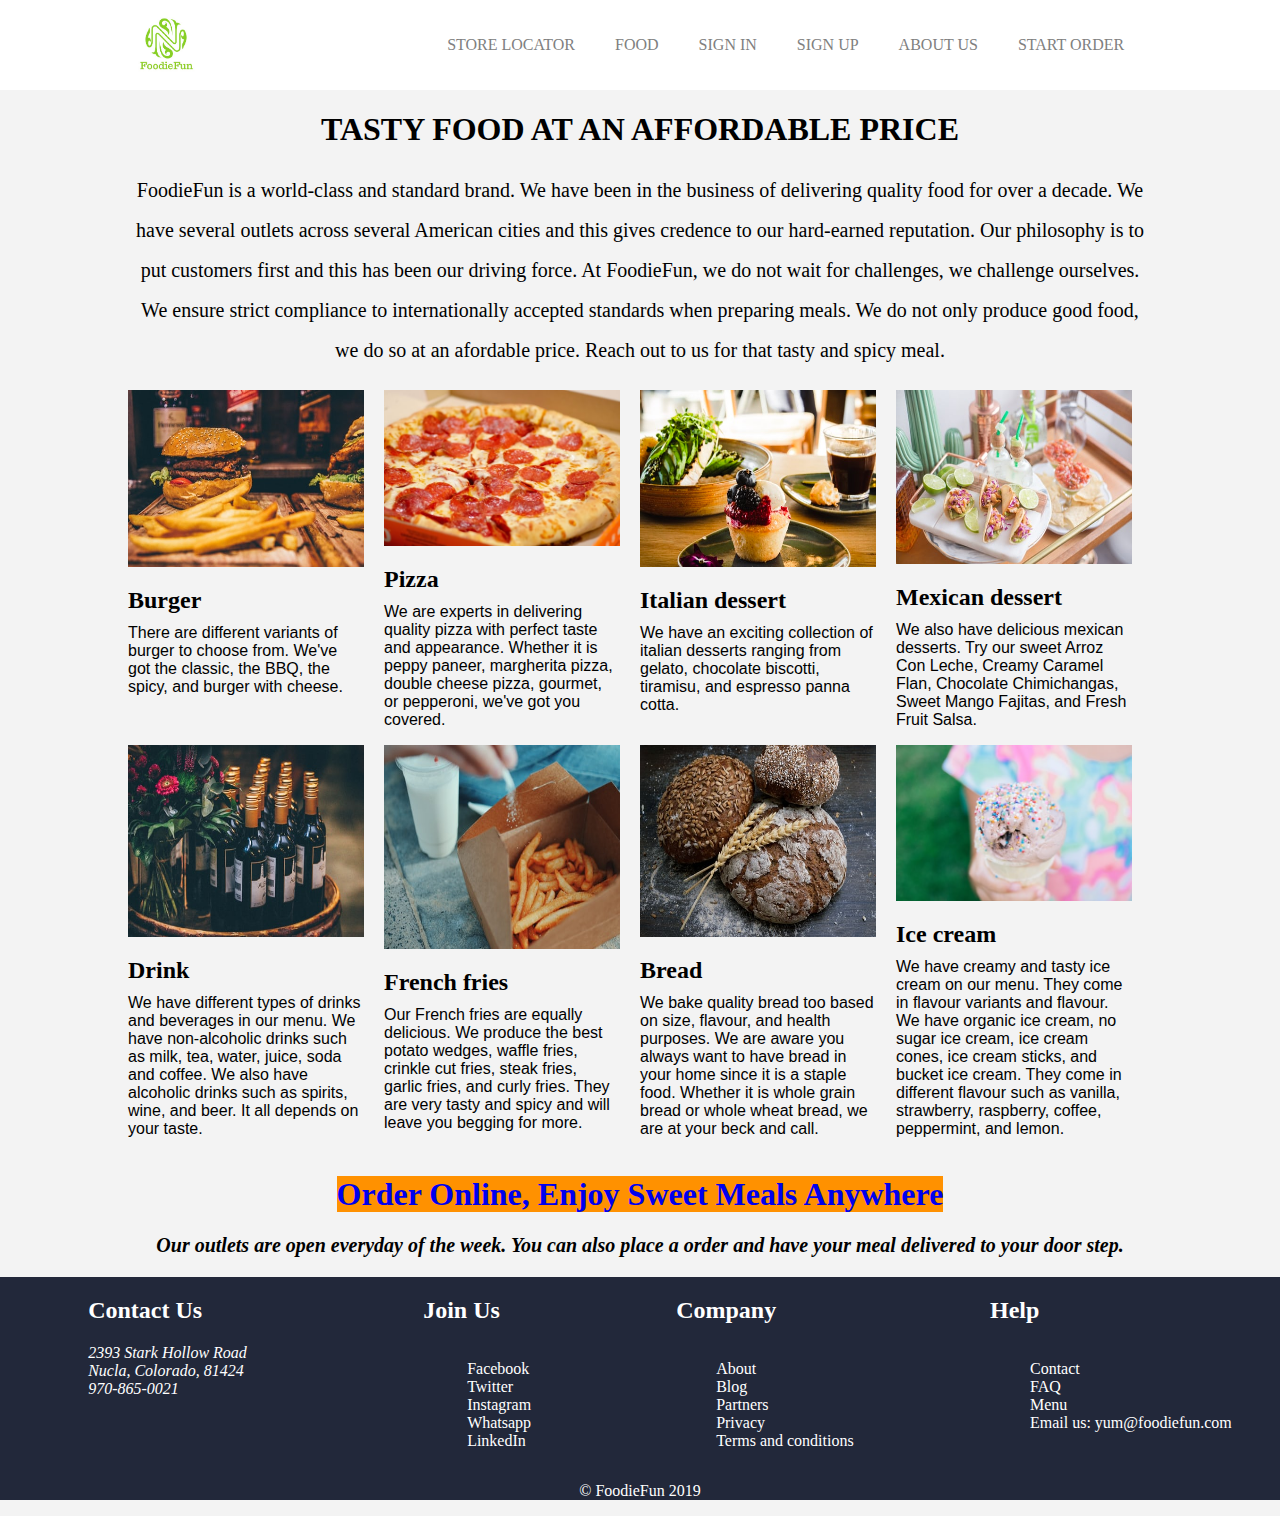
==== commit fc00014d: "Media Query for signup page" ====
--- a/index.html
+++ b/index.html
@@ -115,7 +115,7 @@
           variants and flavour. We have organic ice cream, no sugar ice cream,
           ice cream cones, ice cream sticks, and bucket ice cream. They come in
           different flavour such as vanilla, strawberry, raspberry, coffee,
-          pepermint, and lemon.
+          peppermint, and lemon.
         </p>
       </div>
     </div>
--- a/style.css
+++ b/style.css
@@ -137,7 +137,7 @@
 .join ul li {
   list-style-type: none;
 }
-}
+
 .join {
   display: flex;
   flex-direction: column;
@@ -150,7 +150,7 @@
 
 a:active{
     color:green;
-} */
+} 
 
 .pic {
   display: flex;
@@ -207,3 +207,41 @@
     display: flex;
   }
 }
+@media (max-width: 500px){
+  .foods{
+    display: flex;
+    flex-direction: column
+  }
+
+  .food-item{
+    width:100%
+  }
+}
+@media (max-width: 500px){
+  footer{
+    font-size:12px;
+    padding-left: 8px;
+    letter-spacing: 0.5px
+  }
+  .join h2{
+    font-size: 14px;
+  }
+  .join{
+    padding-right: 10px;
+    width:100%
+  }
+  .join ul li{
+    padding-bottom: 10px;
+    
+  }
+}
+@media (max-width:500px){
+  .menu{
+    font-size: 9px;
+  }
+  .menu p{
+    font-size: 10px;
+    width: 100%;
+  }
+}
+
